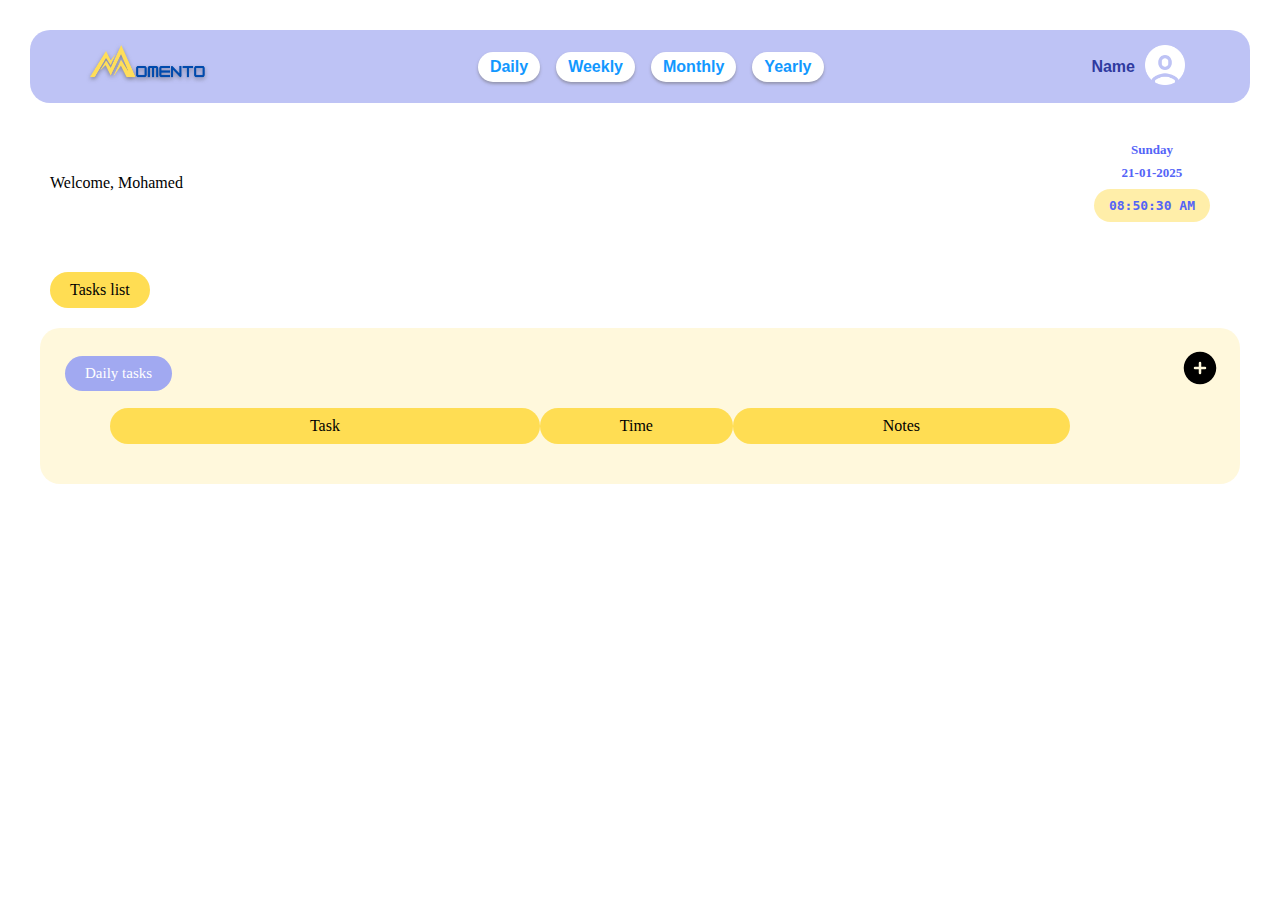
==== home/home.html @ 52ae9013 "add my new todo list planner app to git hub" ====
<!DOCTYPE html>
<html lang="en">
<head>
    <meta charset="UTF-8">
    <meta name="viewport" content="width=device-width, initial-scale=1.0">
    <link rel="stylesheet" type="text/css" href="../rebase.css">
    <link rel="stylesheet" type="text/css" href="home.css">
    <title>Momento - Home</title>
</head>
<body>
    <header>
        <nav class="navbar">
            <a href="home.html"><img id="logo" src="../assets/momento-yellow.png" alt="logo" /></a>
            <ul class="pages">
                <li><a href="home.html">Daily</a></li>
                <li><a href="../weekly/weekly.html">Weekly</a></li>
                <li><a href="../monthly/monthly.html">Monthly</a></li>
                <li><a href="../yearly/yearly.html">Yearly</a></li>
            </ul>
            <div class="user-icon">
                <span id="username">Name</span>
                <a href="../register/register.html"><img id="person-icon" src="../assets/user-img.png" alt="user image" /></a>
            </div>
        </nav>
    </header>
    <main>
        <div class="page-header">
            <h3 id="greeting-msg">Welcome, Mohamed</h3>
            <div class="clock">
                <span id="day">Sunday</span>
                <span id="date">21-01-2025</span>
                <span id="clock">08:50:30 AM</span>
                
            </div>
        </div>
        <h3 class="container-title">Tasks list</h3>

        <!-- daily tasks --start-- -->
         <div class="daily-tasks">
            <div class="tasks-container">
                <div class="task-container-headers">
                    <h3>Daily tasks</h3>
                    <svg class="add-tasks" xmlns="http://www.w3.org/2000/svg" viewBox="0 0 24 24" fill="currentColor"
                        class="size-6">
                        <path fill-rule="evenodd"
                            d="M12 2.25c-5.385 0-9.75 4.365-9.75 9.75s4.365 9.75 9.75 9.75 9.75-4.365 9.75-9.75S17.385 2.25 12 2.25ZM12.75 9a.75.75 0 0 0-1.5 0v2.25H9a.75.75 0 0 0 0 1.5h2.25V15a.75.75 0 0 0 1.5 0v-2.25H15a.75.75 0 0 0 0-1.5h-2.25V9Z"
                            clip-rule="evenodd" />
                    </svg>
                </div>
            
                <!-- task input modal --start-- -->
                <div class="modal-container">
                    <div class="addtask-modal">
                        <div class="modal-header">
                            <h2>Enter your task details</h2>
                            <span class="close">&times;</span>
                        </div>
                        <form class="modal-form">
                            <label for="task">Task title</label>
                            <input type="text" id="task" name="task" required placeholder="Enter your task">
                            <div id="time">
                                <label for="start-time">Start Time</label>
                                <input type="time" id="start-time" name="start-time" min="01:00" max="23:59" required>
                                <label for="end-time">End Time</label>
                                <input type="time" id="end-time" name="end-time" min="01:00" max="23:59" required>
                            </div>
                            <label for="note">Notes</label>
                            <input type="text" id="note" name="note" required placeholder="">
            
                            <button class="add" type="submit">Add</button>
                        </form>
                    </div>
                </div>
                <!-- task input modal --end-- -->
            
                <div class="tasks-headers">
                    <h4>Task</h4>
                    <h4>Time</h4>
                    <h4>Notes</h4>
                </div>
                <ul class="tasks">
            
                </ul>
            </div>
         </div>         
        <!-- daily tasks --end-- -->
    </main>
    <script src="home.js"></script>
</body>
</html>
---- rebase.css ----
html,
body,
div,
span,
applet,
object,
iframe,
h1,
h2,
h3,
h4,
h5,
h6,
p,
blockquote,
pre,
a,
abbr,
acronym,
address,
big,
cite,
code,
del,
dfn,
em,
img,
ins,
kbd,
q,
s,
samp,
small,
strike,
strong,
sub,
sup,
tt,
var,
b,
u,
i,
center,
dl,
dt,
dd,
ol,
ul,
li,
fieldset,
form,
label,
legend,
table,
caption,
tbody,
tfoot,
thead,
tr,
th,
td,
article,
aside,
canvas,
details,
embed,
figure,
figcaption,
footer,
header,
hgroup,
menu,
nav,
output,
ruby,
section,
summary,
time,
mark,
audio,
video {
  margin: 0;
  padding: 0;
  border: 0;
  font-size: 100%;
  font: inherit;
  vertical-align: baseline;
}
/* HTML5 display-role reset for older browsers */
article,
aside,
details,
figcaption,
figure,
footer,
header,
hgroup,
menu,
nav,
section {
  display: block;
}
body {
  line-height: 1;
}
ol,
ul {
  list-style: none;
}
blockquote,
q {
  quotes: none;
}
blockquote:before,
blockquote:after,
q:before,
q:after {
  content: "";
  content: none;
}
table {
  border-collapse: collapse;
  border-spacing: 0;
}

a {
  text-decoration: none;
}

a:visited {
  color: white;
}
---- home/home.css ----
.navbar {
  display: flex;
  background-color: rgba(162, 170, 241, 0.7);
  justify-content: space-between;
  align-items: center;
  padding: 10px;
  margin: 30px;
  border-radius: 20px;
}

.user-icon {
  display: flex;
  align-items: center;
}

#username {
  color: #2f3a9f;
  font-family: sans-serif;
  font-weight: bold;
}

.pages {
  display: flex;
  font-family: sans-serif;
  font-weight: bold;
}

.pages li {
  margin: 8px;
  background-color: white;
  padding: 7px 12px;
  border-radius: 20px;
  box-shadow: 0 2px 3px 0 rgba(107, 106, 106, 0.5);
}

.pages li a {
  color: rgb(18, 152, 255);
  text-decoration: none;
}

.pages li a:active {
  color: red !important;
}

#logo {
  width: 120px;
  height: 40px;
  margin-left: 50px;
  filter: drop-shadow(0px 2px 2px rgba(83, 83, 84, 0.6));
}

#person-icon {
  width: 50px;
  margin-right: 50px;
  margin-left: 5px;
}

.page-header {
  display: flex;
  justify-content: space-between;
  margin: 0 50px 40px 50px;
  font-family: "poppins";
  align-items: center;
}

.clock {
  display: flex;
  flex-direction: column;
  gap: 10px;
  justify-content: center;
  align-items: center;
  font-size: small;
  font-weight: bold;
  padding: 10px 20px;
  border-radius: 20px;
  color: rgb(84, 100, 247);
}

#clock {
  padding: 10px 15px;
  background-color: rgba(255, 221, 83, 0.5);
  border-radius: 20px;
  font-family: monospace;
  font-size: medium;
}

.container-title {
  display: inline-block;
  font-family: "poppins";
  background-color: #ffdd53;
  margin: 0 0 20px 50px;
  padding: 10px 20px;
  border-radius: 20px;
}

.tasks-container {
  background-color: rgba(255, 241, 185, 0.5);
  margin: 0px 40px 20px 40px;
  padding: 20px;
  border-radius: 20px;
}

.task-container-headers {
  display: flex;
  justify-content: space-between;
}

.tasks-container h3 {
  padding: 10px 20px;
  margin: 0 0 10px 5px;
  font-family: "poppins";
  border-radius: 20px;
  font-size: 15px;
  color: white;
  background-color: #a1a9f1;
  align-self: center;
}

.add-tasks {
  width: 40px;
  margin-bottom: 20px;
}

.add-tasks:hover {
  cursor: pointer;
}

.tasks-headers {
  display: flex;
  justify-content: space-around;
  align-items: center;
  margin-bottom: 20px;
}

.tasks-headers h4 {
  background-color: #ffdd53;
  border-radius: 20px;
  font-family: "poppins";
  margin-left: -100px;
}

.tasks-headers h4:first-child {
  padding: 10px 200px;
  margin-right: -200px;
}

.tasks-headers h4:nth-child(2) {
  padding: 10px 80px;
}

.tasks-headers h4:nth-child(3) {
  padding: 10px 150px;
  margin-left: -300px;
}

.task-item {
  font-family: Arial, Helvetica, sans-serif;
  width: 99%;
  display: flex;
  align-items: center;
  justify-content: space-between;
  margin-bottom: 10px;
  margin-left: -8px;
  border-radius: 15px;
  padding: 5px 15px;
}

.task-title {
  display: flex;
  align-items: first baseline;
  width: 350px;

  margin-left: 100px;
  line-height: 1.3;
}

.task-title input {
  margin-right: 8px;
}

.task-title input:hover {
  cursor: pointer;
}

.task-title input::before {
  content: "";
  width: 13px;
  height: 13px;
  position: absolute;
  background-color: rgba(161, 169, 241, 0.5);
}

.task-title span {
  margin-bottom: 8px;
}

.time {
  width: 150px;
  margin-left: 40px;
  text-align: center;
  line-height: 1.5;
}

.note {
  width: 300px;

  text-align: center;
  line-height: 1.5;
}

.delete {
  background-color: #a1a9f1;
  color: white;
  margin-right: 20px;
  padding: 5px 15px;
  border-radius: 20px;
}

.delete:hover {
  cursor: pointer;
}

.task-item:nth-child(even) {
  background-color: #fffef1;
  height: 60px;
}

.new-list {
  text-align: center;
}

.new-list button {
  font-family: "poppins";
  padding: 5px 30px;
  border-radius: 20px;
  border-style: none;
  background-color: #ffdd53;
  font-size: 15px;
}

.modal-container {
  display: none;
  position: fixed;
  z-index: 1;
  top: 0;
  left: 0;
  width: 100%;
  height: 100%;
  overflow: auto;
  background-color: rgb(182, 182, 182);
  background-color: rgba(0, 0, 0, 0.4);
}

.addtask-modal {
  margin: 180px 300px;
  background-color: rgb(255, 240, 181);
  border-radius: 20px;
  overflow: hidden;
}

.addtask-modal form {
  display: flex;
  flex-direction: column;
  gap: 10px;
  margin: 20px;
}

.addtask-modal label {
  font-family: "Lucida Sans", "Lucida Sans Regular", "Lucida Grande",
    "Lucida Sans Unicode", Geneva, Verdana, sans-serif;
}

.addtask-modal input {
  text-align: start;
  padding: 0 15px;
}

.addtask-modal input::placeholder {
  padding-left: 10px;
}

#task {
  height: 50px;
  border-radius: 10px;
  border: none;
}

#time {
  display: flex;

  gap: 20px;
  align-items: center;
  margin: 10px 0;
}

#time #start-time {
  border-radius: 10px;
  border: none;
  padding: 10px;
  width: 100px;
}

#time #end-time {
  border-radius: 10px;
  border: none;
  padding: 10px;
  width: 100px;
}

#time label {
  text-align: center;
}

#note {
  height: 50px;
  border-radius: 10px;
  border: none;
}

.addtask-modal button {
  width: 150px;
  align-self: center;
  margin-top: 15px;
  background-color: #a1a9f1;
  padding: 5px 20px;
  text-align: center;
  border: none;
  border-radius: 20px;
  font-family: "poppins";
  font-size: 16px;
}

.modal-header {
  display: flex;
  justify-content: space-between;
  background-color: #a1a9f1;
  width: 100%;
  font-family: "poppins";
}

.modal-header h2 {
  padding: 20px;
}

.modal-header span {
  width: 20px;
  height: 20px;
  margin: 12px 10px 0 0;
}

.modal-header span:hover {
  cursor: pointer;
}

/* styling weekly tasks */
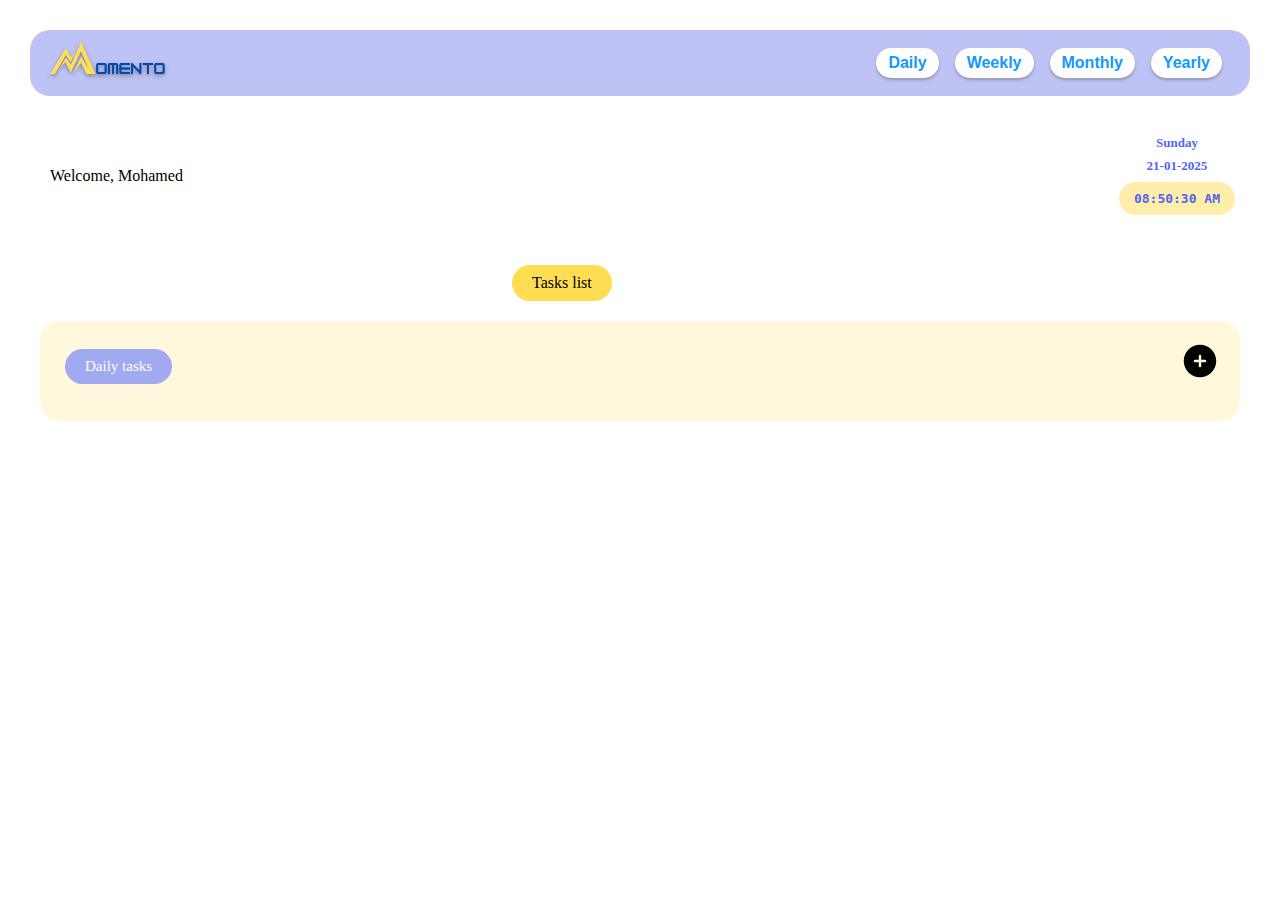
==== commit b743ce6d: "responsive design login page v.3" ====
--- a/home/home.html
+++ b/home/home.html
@@ -79,7 +79,7 @@
                     <h4>Notes</h4>
                 </div>
                 <ul class="tasks">
-            
+                   
                 </ul>
             </div>
          </div>         
--- a/home/home.css
+++ b/home/home.css
@@ -203,9 +203,13 @@
 
 .note {
   width: 300px;
-
   text-align: center;
   line-height: 1.5;
+}
+
+.note-bubble {
+  display: none;
+  width: 30px;
 }
 
 .delete {
@@ -222,7 +226,7 @@
 
 .task-item:nth-child(even) {
   background-color: #fffef1;
-  height: 60px;
+  height: auto;
 }
 
 .new-list {
@@ -352,4 +356,172 @@
   cursor: pointer;
 }
 
-/* styling weekly tasks */
+/* Extra small devices (phones, 600px and down) */
+@media only screen and (max-width: 600px) {
+  .pages {
+    display: none;
+    flex-direction: column;
+  }
+
+  .navbar {
+    display: flex;
+    background-color: rgba(162, 170, 241, 0.7);
+    justify-content: center;
+    align-items: center;
+    padding: 0;
+    margin: 0;
+    width: 100%;
+    border-radius: 0;
+    height: 150px;
+  }
+
+  #logo {
+    display: none;
+  }
+
+  .user-icon {
+    display: flex;
+    flex-direction: column-reverse;
+    align-items: center;
+    gap: 10px;
+  }
+
+  #person-icon {
+    width: 80px;
+    margin-right: 0px;
+    margin-left: 0px;
+  }
+
+  #greeting-msg {
+    display: none;
+  }
+
+  .page-header {
+    justify-content: end;
+    margin-top: 10px;
+  }
+
+  .container-title {
+    margin-left: 40%;
+  }
+
+  .clock {
+    margin-right: -25px;
+  }
+
+  .tasks-headers {
+    display: none;
+  }
+
+  .task-item {
+    margin-top: 20px;
+    width: 96%;
+    flex-wrap: wrap;
+    gap: 0px;
+    position: relative;
+  }
+
+  .task-title {
+    width: 250px;
+    margin-left: 0px;
+  }
+
+  .delete {
+    position: absolute;
+    top: 3px;
+    right: -15px;
+  }
+
+  .time {
+    align-self: first baseline;
+    width: fit-content;
+    position: absolute;
+    top: 3px;
+    right: 110px;
+  }
+
+  .note {
+    width: 230px;
+    position: relative;
+    text-align: start;
+    top: 0;
+    left: 25px;
+    color: red;
+  }
+}
+
+/* Small devices (portrait tablets and large phones, 600px and up) */
+@media only screen and (min-width: 600px) {
+  .user-icon {
+    display: none;
+  }
+
+  #logo {
+    margin-left: 10px;
+  }
+
+  .pages {
+    margin-right: 10px;
+  }
+
+  .clock {
+    margin-right: -25px;
+  }
+
+  .container-title {
+    margin-left: 40%;
+  }
+
+  .tasks-headers {
+    display: none;
+  }
+
+  .task-item {
+    margin-top: 20px;
+    width: 96%;
+    flex-wrap: wrap;
+    gap: 0px;
+    position: relative;
+  }
+
+  .task-title {
+    width: 250px;
+    margin-left: 0px;
+  }
+
+  .delete {
+    position: absolute;
+    top: 3px;
+    right: -15px;
+  }
+
+  .time {
+    align-self: first baseline;
+    width: fit-content;
+    position: absolute;
+    top: 3px;
+    right: 110px;
+  }
+
+  .note {
+    text-align: start;
+    width: 300px;
+    margin-left: 25px;
+    color: red;
+  }
+}
+
+/* Medium devices (landscape tablets, 768px and up) */
+@media only screen and (min-width: 768px) {
+  ...;
+}
+
+/* Large devices (laptops/desktops, 992px and up) */
+@media only screen and (min-width: 992px) {
+  ...;
+}
+
+/* Extra large devices (large laptops and desktops, 1200px and up) */
+@media only screen and (min-width: 1200px) {
+  ...;
+}
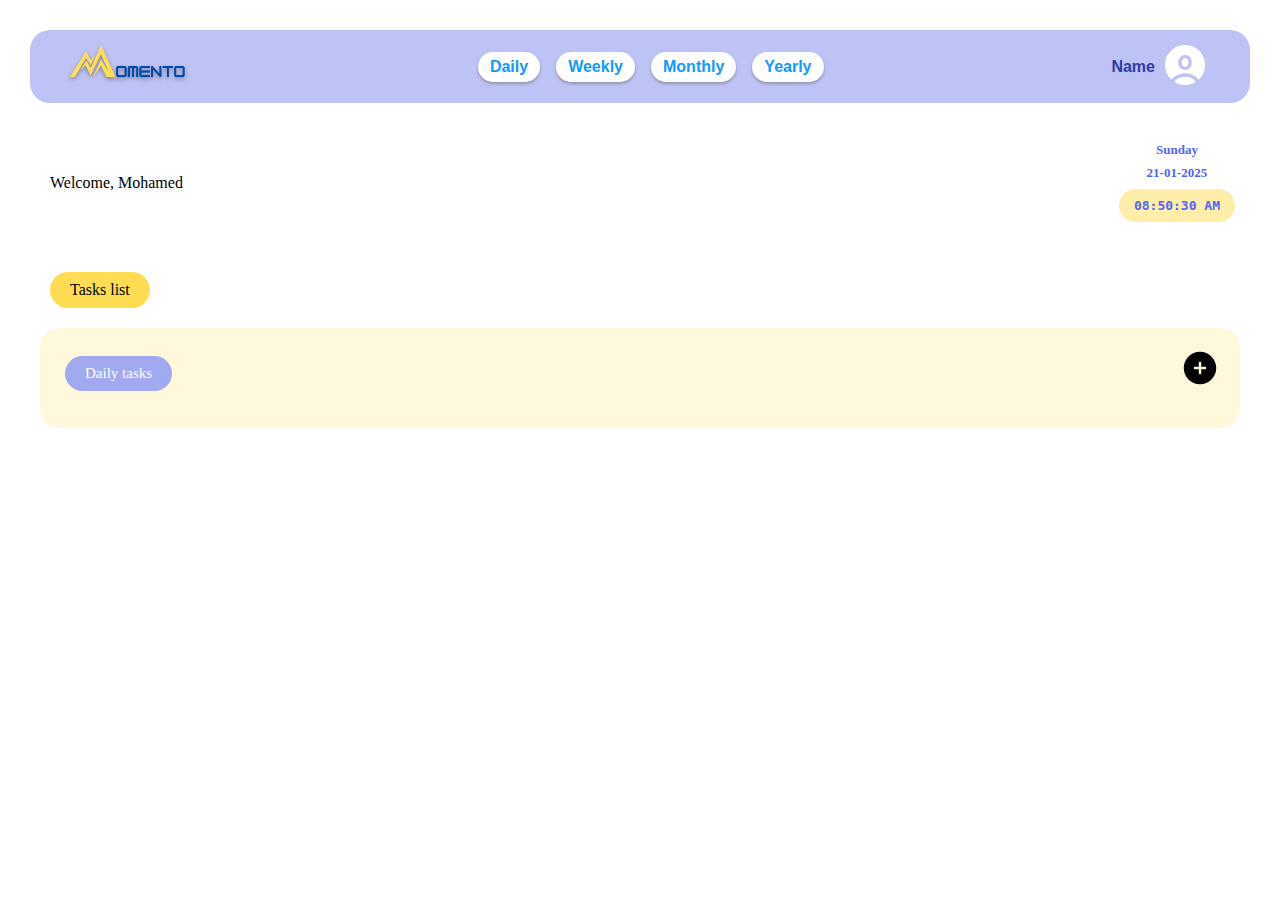
==== commit eab217a7: "responsive design login page v.8" ====
--- a/home/home.html
+++ b/home/home.html
@@ -10,13 +10,31 @@
 <body>
     <header>
         <nav class="navbar">
+            
+            <svg xmlns="http://www.w3.org/2000/svg" fill="none" viewBox="0 0 24 24" stroke-width="1.5" stroke="currentColor"
+                class="menu-icon size-6">
+                <path stroke-linecap="round" stroke-linejoin="round" d="M3.75 6.75h16.5M3.75 12h16.5m-16.5 5.25h16.5" />
+            </svg>
+
             <a href="home.html"><img id="logo" src="../assets/momento-yellow.png" alt="logo" /></a>
-            <ul class="pages">
+            
+            
+            <ul class="main-menu">
+                
                 <li><a href="home.html">Daily</a></li>
                 <li><a href="../weekly/weekly.html">Weekly</a></li>
                 <li><a href="../monthly/monthly.html">Monthly</a></li>
                 <li><a href="../yearly/yearly.html">Yearly</a></li>
             </ul>
+            <ul class="hamburger-menu">
+                <span class="menu-close">&times;</span>
+                <li><a href="home.html">Daily</a></li>
+                <li><a href="../weekly/weekly.html">Weekly</a></li>
+                <li><a href="../monthly/monthly.html">Monthly</a></li>
+                <li><a href="../yearly/yearly.html">Yearly</a></li>
+            </ul>
+        
+            
             <div class="user-icon">
                 <span id="username">Name</span>
                 <a href="../register/register.html"><img id="person-icon" src="../assets/user-img.png" alt="user image" /></a>
--- a/home/home.css
+++ b/home/home.css
@@ -8,6 +8,11 @@
   border-radius: 20px;
 }
 
+.menu-icon {
+  display: none;
+  width: 20px;
+}
+
 .user-icon {
   display: flex;
   align-items: center;
@@ -19,13 +24,13 @@
   font-weight: bold;
 }
 
-.pages {
+.main-menu {
   display: flex;
   font-family: sans-serif;
   font-weight: bold;
 }
 
-.pages li {
+.main-menu li {
   margin: 8px;
   background-color: white;
   padding: 7px 12px;
@@ -33,13 +38,13 @@
   box-shadow: 0 2px 3px 0 rgba(107, 106, 106, 0.5);
 }
 
-.pages li a {
+.main-menu li a {
   color: rgb(18, 152, 255);
   text-decoration: none;
 }
 
-.pages li a:active {
-  color: red !important;
+.hamburger-menu {
+  display: none;
 }
 
 #logo {
@@ -184,8 +189,8 @@
 
 .task-title input::before {
   content: "";
-  width: 13px;
-  height: 13px;
+  width: 15px;
+  height: 15px;
   position: absolute;
   background-color: rgba(161, 169, 241, 0.5);
 }
@@ -207,11 +212,6 @@
   line-height: 1.5;
 }
 
-.note-bubble {
-  display: none;
-  width: 30px;
-}
-
 .delete {
   background-color: #a1a9f1;
   color: white;
@@ -227,6 +227,7 @@
 .task-item:nth-child(even) {
   background-color: #fffef1;
   height: auto;
+  width: auto;
 }
 
 .new-list {
@@ -358,9 +359,71 @@
 
 /* Extra small devices (phones, 600px and down) */
 @media only screen and (max-width: 600px) {
-  .pages {
+  .menu-icon {
+    display: block;
+    position: absolute;
+    color: #2f3a9f;
+    top: 20px;
+    left: 20px;
+  }
+
+  .menu-icon:hover {
+    cursor: pointer;
+  }
+
+  #logo {
+    height: 30px;
+    width: 80px;
+    position: absolute;
+    right: 20px;
+    top: 15px;
+    margin: 0;
+  }
+
+  .hamburger-menu {
     display: none;
     flex-direction: column;
+    position: absolute;
+    top: 50px;
+    left: 20px;
+    width: 140px;
+    padding-bottom: 15px;
+    border-radius: 20px;
+    background-color: #a1a9f1;
+    font-family: sans-serif;
+    font-weight: bold;
+  }
+
+  .hamburger-menu li {
+    margin: 8px;
+    background-color: white;
+    padding: 7px 12px;
+    border-radius: 20px;
+    box-shadow: 0 2px 3px 0 rgba(107, 106, 106, 0.5);
+  }
+
+  .hamburger-menu li a {
+    color: rgb(18, 152, 255);
+    text-decoration: none;
+  }
+
+  .main-menu {
+    display: none;
+  }
+
+  .menu-close {
+    position: relative;
+    margin-top: 8px;
+    left: 120px;
+    top: 2px;
+  }
+
+  .menu-close:hover {
+    cursor: pointer;
+  }
+
+  .menu-close {
+    display: block;
   }
 
   .navbar {
@@ -375,10 +438,6 @@
     height: 150px;
   }
 
-  #logo {
-    display: none;
-  }
-
   .user-icon {
     display: flex;
     flex-direction: column-reverse;
@@ -402,11 +461,19 @@
   }
 
   .container-title {
-    margin-left: 40%;
+    text-align: center;
+    margin: 0 0 20px 20px;
+    padding: 10px 20px;
+    border-radius: 20px;
   }
 
   .clock {
-    margin-right: -25px;
+    margin-right: -60px;
+  }
+
+  .tasks-container {
+    padding: 10px 5px;
+    margin: 0 10px 0 10px;
   }
 
   .tasks-headers {
@@ -422,22 +489,24 @@
   }
 
   .task-title {
-    width: 250px;
+    width: 230px;
     margin-left: 0px;
   }
 
   .delete {
     position: absolute;
     top: 3px;
-    right: -15px;
+    right: 0px;
   }
 
   .time {
     align-self: first baseline;
-    width: fit-content;
-    position: absolute;
-    top: 3px;
-    right: 110px;
+    position: relative;
+    left: -15px;
+    width: 200px;
+    margin-right: 10px;
+    text-align: start;
+    color: #2f3a9f;
   }
 
   .note {
@@ -448,6 +517,19 @@
     left: 25px;
     color: red;
   }
+
+  .addtask-modal {
+    margin: 50% 20px;
+    background-color: rgb(255, 240, 181);
+    border-radius: 20px;
+    overflow: hidden;
+  }
+
+  .addtask-modal label {
+    text-align: start;
+    width: fit-content;
+    margin-left: 10px;
+  }
 }
 
 /* Small devices (portrait tablets and large phones, 600px and up) */
@@ -460,10 +542,6 @@
     margin-left: 10px;
   }
 
-  .pages {
-    margin-right: 10px;
-  }
-
   .clock {
     margin-right: -25px;
   }
@@ -479,6 +557,8 @@
   .task-item {
     margin-top: 20px;
     width: 96%;
+    height: 50px;
+
     flex-wrap: wrap;
     gap: 0px;
     position: relative;
@@ -496,32 +576,139 @@
   }
 
   .time {
+    color: #2f3a9f;
     align-self: first baseline;
     width: fit-content;
     position: absolute;
     top: 3px;
-    right: 110px;
+    right: 150px;
   }
 
   .note {
     text-align: start;
-    width: 300px;
+    width: 350px;
     margin-left: 25px;
     color: red;
   }
+
+  .addtask-modal {
+    margin: 10% 20px;
+    background-color: rgb(255, 240, 181);
+    border-radius: 20px;
+    overflow: hidden;
+  }
 }
 
 /* Medium devices (landscape tablets, 768px and up) */
 @media only screen and (min-width: 768px) {
-  ...;
+  .container-title {
+    text-align: center;
+    margin: 0 0 20px 50px;
+    padding: 10px 20px;
+    border-radius: 20px;
+  }
+
+  .user-icon {
+    display: flex;
+    align-items: center;
+    margin-right: -20px;
+  }
+
+  #logo {
+    margin-left: 30px;
+  }
+
+  .task-title {
+    display: flex;
+    align-items: first baseline;
+    width: 260px;
+    margin-left: 0px;
+    line-height: 1.3;
+  }
+
+  .time {
+    position: relative;
+    top: 10px;
+    right: 50px;
+    text-align: center;
+    line-height: 1.5;
+  }
+
+  .note {
+    width: 300px;
+    position: relative;
+    text-align: start;
+    top: -13px;
+    left: -70px;
+    line-height: 1.5;
+  }
+
+  .delete {
+    background-color: #a1a9f1;
+    color: white;
+    top: 10px;
+    right: 5px;
+    margin-right: 20px;
+    padding: 5px 15px;
+    border-radius: 20px;
+  }
+
+  .task-item {
+    width: 99%;
+    height: 60px;
+    display: flex;
+    align-items: center;
+    justify-content: space-between;
+    margin-bottom: 10px;
+    margin-left: -8px;
+    border-radius: 15px;
+    padding: 5px 15px;
+  }
+
+  .task-item:nth-child(even) {
+    height: 60px;
+  }
+
+  .task-title input::before {
+    content: "";
+    width: 13px;
+    height: 13px;
+    position: absolute;
+    background-color: rgba(161, 169, 241, 0.5);
+  }
+
+  .addtask-modal {
+    margin: 10% 20px;
+    background-color: rgb(255, 240, 181);
+    border-radius: 20px;
+    overflow: hidden;
+  }
 }
 
 /* Large devices (laptops/desktops, 992px and up) */
 @media only screen and (min-width: 992px) {
-  ...;
-}
-
-/* Extra large devices (large laptops and desktops, 1200px and up) */
-@media only screen and (min-width: 1200px) {
-  ...;
-}
+  .note {
+    top: 00px;
+    left: -170px;
+  }
+
+  .time {
+    top: 20px;
+    right: 100px;
+    margin-left: 0px;
+  }
+
+  .task-title {
+    width: 400px;
+  }
+  .delete {
+    top: 20px;
+  }
+
+  .addtask-modal {
+    margin: 10% 20px;
+    background-color: rgb(255, 240, 181);
+    border-radius: 20px;
+    overflow: hidden;
+  }
+}
